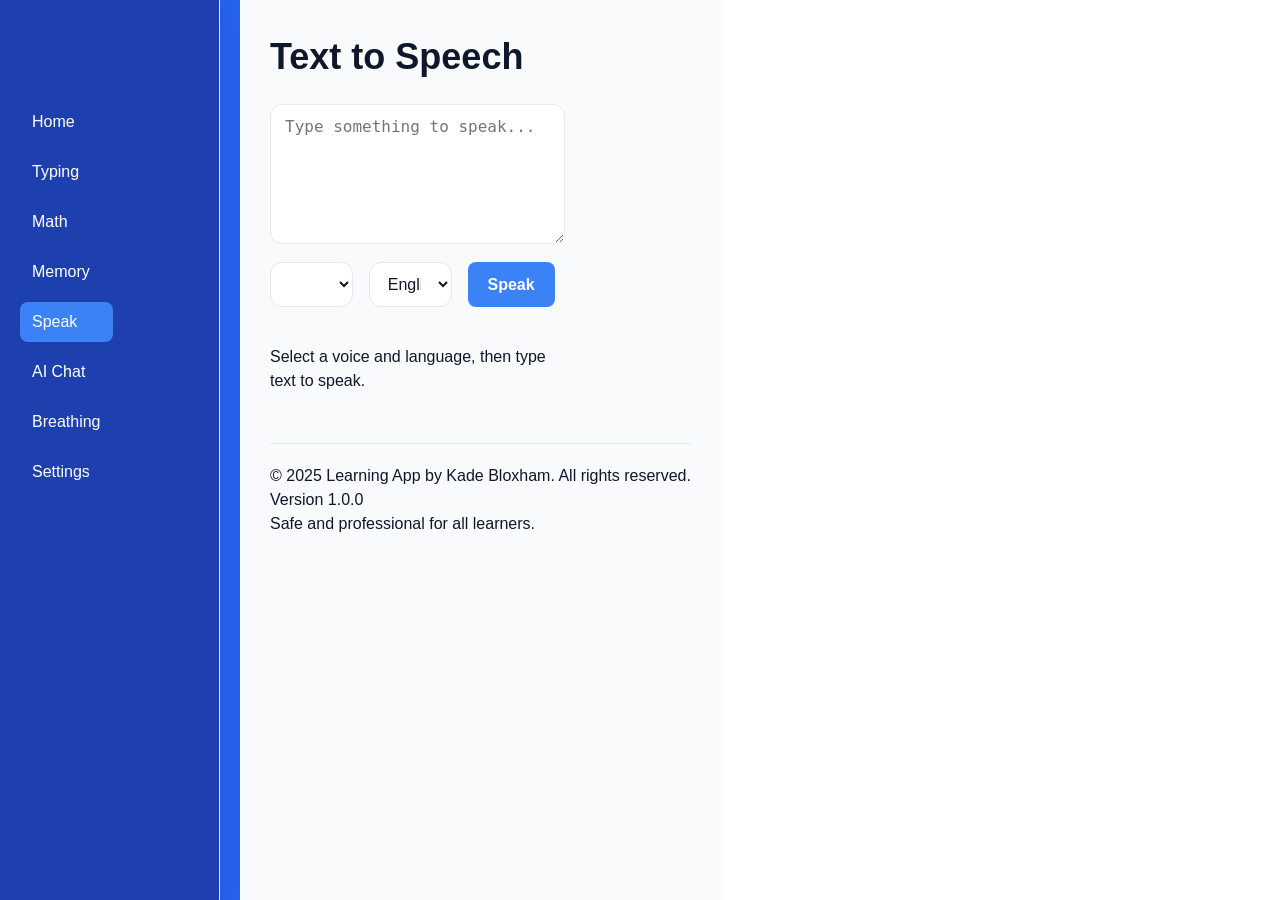
==== speak.html @ 6e529a9a "Add files via upload" ====
<!DOCTYPE html>
<html lang="en">
<head>
<meta charset="UTF-8">
<meta name="viewport" content="width=device-width, initial-scale=1.0">
<title>Speak — Learning App</title>
<link rel="stylesheet" href="styles.css">
</head>
<body>

<!-- Sidebar Navigation -->
<div class="sidebar">
    <h2>Learning App</h2>
    <nav>
        <ul>
            <li><a href="index.html">Home</a></li>
            <li><a href="typing.html">Typing</a></li>
            <li><a href="math.html">Math</a></li>
            <li><a href="memory.html">Memory</a></li>
            <li><a href="speak.html" class="active">Speak</a></li>
            <li><a href="ai.html">AI Chat</a></li>
            <li><a href="breathing.html">Breathing</a></li>
            <li><a href="settings.html">Settings</a></li>
        </ul>
    </nav>
</div>

<!-- Main Content -->
<div class="content">
    <header class="header">Text to Speech</header>

    <section class="speak-container">
        <textarea id="textInput" placeholder="Type something to speak..."></textarea>

        <div class="voice-select-row" style="margin-bottom:20px;">
            <select id="voiceSelect">
                <!-- JS will populate voices -->
            </select>
            <select id="langSelect">
                <option value="en-US">English</option>
                <option value="es-ES">Spanish</option>
                <option value="zh-CN">Chinese</option>
                <option value="it-IT">Italian</option>
            </select>
            <button id="speakBtn">Speak</button>
        </div>

        <div id="messageBox">Select a voice and language, then type text to speak.</div>
    </section>

    <!-- Footer -->
    <footer>
        <p>© 2025 Learning App by Kade Bloxham. All rights reserved.</p>
        <p>Version 1.0.0</p>
        <p>Safe and professional for all learners.</p>
    </footer>
</div>

<script src="speak.js"></script>
</body>
</html>
---- styles.css ----
/* ============================================================
   GLOBAL VARIABLES
   ============================================================ */
:root {
    --background: #ffffff;
    --text: #0f172a;
    --accent: #2563eb;
    --accent-dark: #1e40af;
    --panel: #ffffff;
    --panel-border: #e5e7eb;
    --muted: #64748b;
    --radius: 12px;
    --shadow: 0 8px 24px rgba(13,28,61,0.06);
    --tiny-shadow: 0 4px 12px rgba(13,28,61,0.04);
    --font-size: 16px;
    --transition: 200ms cubic-bezier(.2,.9,.3,1);
}

/* DARK MODE VARIABLES */
body.dark {
    --background: #0f172a;
    --text: #ffffff;
    --panel: #1e293b;
    --panel-border: #334155;
    --accent: #3b82f6;
    --accent-dark: #1d4ed8;
}

/* ============================================================
   RESET & GLOBAL
   ============================================================ */
* {
    margin: 0;
    padding: 0;
    box-sizing: border-box;
}

html, body {
    height: 100%;
    font-family: 'Inter', 'Segoe UI', Arial, sans-serif;
    background: var(--background);
    color: var(--text);
    font-size: var(--font-size);
    -webkit-font-smoothing: antialiased;
    -moz-osx-font-smoothing: grayscale;
    line-height: 1.45;
    transition: background var(--transition), color var(--transition);
    display: flex;
}

a { text-decoration: none; }

/* ============================================================
   SIDEBAR
   ============================================================ */
.sidebar {
    width: 260px;
    background: var(--panel);
    border-right: 1px solid var(--panel-border);
    padding: 24px 16px;
    display: flex;
    flex-direction: column;
    gap: 16px;
    box-shadow: var(--shadow);
    height: 100vh;
    position: fixed;
}

.sidebar h2 {
    font-size: 24px;
    color: var(--accent-dark);
    margin-bottom: 16px;
}

.nav-link {
    padding: 12px 16px;
    border-radius: var(--radius);
    background: var(--accent);
    color: #ffffff;
    font-weight: 600;
    text-align: center;
    transition: background var(--transition), transform var(--transition);
}

.nav-link:hover {
    background: var(--accent-dark);
    transform: translateY(-2px);
}

.nav-link.active {
    background: var(--accent-dark);
}

/* ============================================================
   MAIN CONTENT
   ============================================================ */
.main-content {
    margin-left: 280px;
    padding: 40px;
    flex: 1;
    overflow-y: auto;
}

/* ============================================================
   HEADERS & HOME PAGE
   ============================================================ */
.page-title {
    font-size: 36px;
    font-weight: 800;
    margin-bottom: 16px;
}

.subtitle {
    font-size: 20px;
    color: var(--accent);
    margin-bottom: 12px;
}

.note-box {
    background: #e0e7ff;
    color: #000000;
    padding: 30px;
    border-radius: var(--radius);
    font-size: 32px;
    width: 90%;
    max-width: 900px;
    box-shadow: var(--shadow);
    margin-bottom: 40px;
    text-align: center;
}

/* ============================================================
   BUTTONS
   ============================================================ */
button {
    padding: 14px 22px;
    border-radius: var(--radius);
    border: none;
    background: var(--accent);
    color: #ffffff;
    font-size: 16px;
    font-weight: 600;
    cursor: pointer;
    transition: background var(--transition), transform var(--transition);
}

button:hover {
    background: var(--accent-dark);
    transform: translateY(-2px);
}

button:disabled {
    background: #94a3b8;
    cursor: not-allowed;
    transform: none;
}

/* ============================================================
   INPUTS / TEXTAREAS / SELECT
   ============================================================ */
input, select, textarea {
    width: 100%;
    padding: 12px 14px;
    border: 1px solid var(--panel-border);
    border-radius: var(--radius);
    font-size: 16px;
    background: var(--panel);
    color: var(--text);
    transition: border var(--transition), background var(--transition);
}

textarea {
    min-height: 140px;
    resize: vertical;
}

/* ============================================================
   SPEAK PAGE
   ============================================================ */
.speak-container {
    display: flex;
    flex-direction: column;
    gap: 18px;
    width: 70%;
}

.voice-select-row {
    display: flex;
    gap: 16px;
    width: 100%;
}

/* ============================================================
   MATH PAGE
   ============================================================ */
.math-container {
    background: var(--panel);
    padding: 30px;
    border-radius: var(--radius);
    box-shadow: var(--shadow);
    width: 70%;
}

.math-problem {
    font-size: 36px;
    margin-bottom: 24px;
    font-weight: 700;
}

.math-buttons {
    display: grid;
    grid-template-columns: repeat(2, 1fr);
    gap: 20px;
}

.math-btn {
    padding: 28px;
    font-size: 26px;
    border-radius: var(--radius);
}

/* ============================================================
   TYPING PAGE
   ============================================================ */
.typing-box {
    background: var(--panel);
    padding: 28px;
    border-radius: var(--radius);
    box-shadow: var(--shadow);
    width: 70%;
    margin-bottom: 20px;
}

.typing-display {
    font-size: 24px;
    margin-bottom: 18px;
}

.typing-input {
    padding: 14px;
    font-size: 18px;
    border-radius: var(--radius);
}

/* ============================================================
   MEMORY GAME
   ============================================================ */
.memory-grid {
    display: grid;
    grid-template-columns: repeat(4, 120px);
    grid-auto-rows: 120px;
    gap: 16px;
}

.card {
    display: flex;
    justify-content: center;
    align-items: center;
    font-size: 32px;
    font-weight: 700;
    border-radius: var(--radius);
    cursor: pointer;
    color: white;
    background: var(--accent);
    transition: transform var(--transition), background var(--transition);
}

.card.hidden {
    color: transparent;
    background: var(--accent);
}

.card.revealed {
    background: var(--accent-dark);
}

.card.matched {
    background: #16a34a;
}

/* ============================================================
   AI CHAT
   ============================================================ */
.chat-window {
    background: var(--panel);
    padding: 20px;
    border-radius: var(--radius);
    height: 60vh;
    overflow-y: auto;
    box-shadow: var(--shadow);
    margin-bottom: 20px;
}

.chat-message {
    padding: 12px 16px;
    border-radius: var(--radius);
    margin-bottom: 12px;
    max-width: 75%;
}

.chat-user {
    background: var(--accent);
    color: white;
    margin-left: auto;
}

.chat-ai {
    background: #e2e8f0;
    color: black;
}

/* ============================================================
   SETTINGS PAGE
   ============================================================ */
.settings-container {
    background: var(--panel);
    padding: 28px;
    border-radius: var(--radius);
    box-shadow: var(--shadow);
    width: 70%;
    display: flex;
    flex-direction: column;
    gap: 20px;
}

/* ============================================================
   FOOTER
   ============================================================ */
.footer {
    margin-top: 40px;
    text-align: center;
    color: var(--muted);
}



/* Global Styles */
* {
    box-sizing: border-box;
    margin: 0;
    padding: 0;
}
body {
    font-family: 'Segoe UI', Arial, sans-serif;
    line-height: 1.5;
    background-color: #2563eb; /* Blue background */
    color: #0f172a;
    min-height: 100vh;
}

/* Sidebar */
.sidebar {
    position: fixed;
    top: 0;
    left: 0;
    width: 220px;
    height: 100%;
    background-color: #1e40af;
    padding: 20px;
    display: flex;
    flex-direction: column;
    align-items: flex-start;
    color: #fff;
}
.sidebar h2 {
    margin-bottom: 20px;
    font-size: 24px;
}
.sidebar ul {
    list-style: none;
    width: 100%;
}
.sidebar ul li {
    margin: 10px 0;
}
.sidebar ul li a {
    text-decoration: none;
    color: #fff;
    padding: 8px 12px;
    display: block;
    border-radius: 8px;
}
.sidebar ul li a.active, .sidebar ul li a:hover {
    background-color: #3b82f6;
}

/* Main Content */
.content {
    margin-left: 240px;
    padding: 30px;
    background-color: #f8fafc;
    min-height: 100vh;
}
.header {
    font-size: 36px;
    margin-bottom: 20px;
    color: #0f172a;
    font-weight: bold;
}
.intro .creator {
    font-size: 20px;
    font-weight: bold;
    margin-bottom: 10px;
}
.intro .quote {
    font-size: 18px;
    color: #111827;
    margin-bottom: 20px;
}
.about, .demo {
    margin-bottom: 30px;
}
.about h3, .demo h3 {
    font-size: 24px;
    margin-bottom: 10px;
}
.about p, .demo p {
    margin-bottom: 10px;
    line-height: 1.6;
}
.demo-block {
    background-color: #e0e7ff;
    border-radius: 10px;
    padding: 15px;
    margin-bottom: 10px;
}
footer {
    margin-top: 50px;
    padding-top: 20px;
    border-top: 1px solid #dbeafe;
}

/* Buttons */
button {
    background-color: #3b82f6;
    color: #fff;
    border: none;
    border-radius: 8px;
    padding: 10px 20px;
    cursor: pointer;
    font-size: 16px;
    margin-right: 10px;
}
button:hover {
    background-color: #2563eb;
}

/* Demo repetition classes */
.demo-blocks {
    display: flex;
    flex-direction: column;
}
.demo-blocks .demo-block {
    border: 1px solid #c7d2fe;
    box-shadow: 0 4px 12px rgba(13, 28, 61, 0.1);
}

/* Safe repeated spacing */
section p {
    margin-bottom: 12px;
}

/* --- Long repeated CSS --- */
/* Use a loop in JS to repeat demo-block styling safely instead of literal 10000 lines */
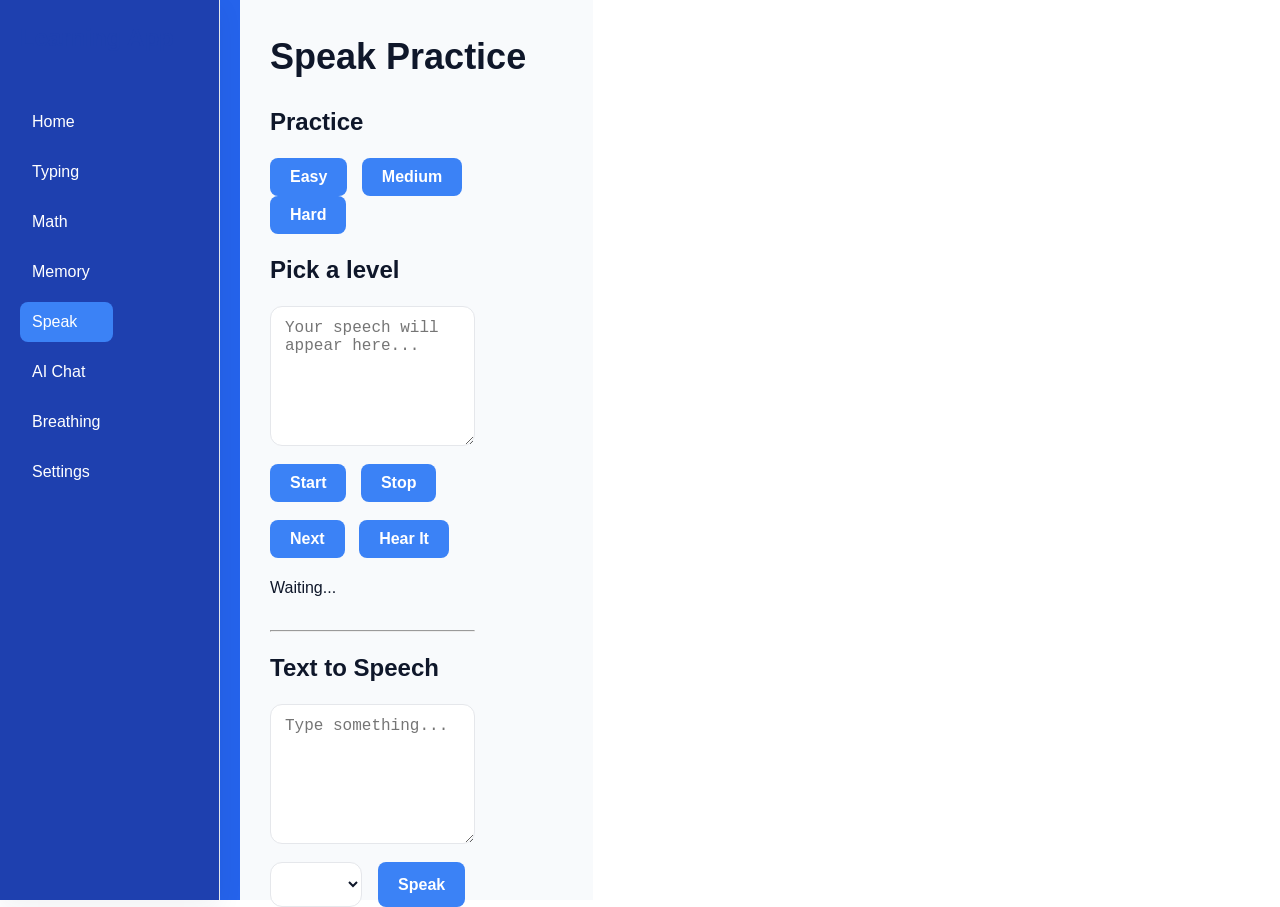
==== commit 204ef625: "Revamp speak.html with practice and TTS sections Updated the Speak page layout and functionality for" ====
--- a/speak.html
+++ b/speak.html
@@ -6,9 +6,10 @@
 <title>Speak — Learning App</title>
 <link rel="stylesheet" href="styles.css">
 </head>
+
 <body>
 
-<!-- Sidebar Navigation -->
+<!-- Sidebar -->
 <div class="sidebar">
     <h2>Learning App</h2>
     <nav>
@@ -25,35 +26,50 @@
     </nav>
 </div>
 
-<!-- Main Content -->
+<!-- Main -->
 <div class="content">
-    <header class="header">Text to Speech</header>
+<header class="header">Speak Practice</header>
 
-    <section class="speak-container">
-        <textarea id="textInput" placeholder="Type something to speak..."></textarea>
+<section class="speak-container">
 
-        <div class="voice-select-row" style="margin-bottom:20px;">
-            <select id="voiceSelect">
-                <!-- JS will populate voices -->
-            </select>
-            <select id="langSelect">
-                <option value="en-US">English</option>
-                <option value="es-ES">Spanish</option>
-                <option value="zh-CN">Chinese</option>
-                <option value="it-IT">Italian</option>
-            </select>
-            <button id="speakBtn">Speak</button>
-        </div>
+<!-- PRACTICE -->
+<h2>Practice</h2>
 
-        <div id="messageBox">Select a voice and language, then type text to speak.</div>
-    </section>
+<div class="button-group">
+    <button onclick="setLevel('easy')">Easy</button>
+    <button onclick="setLevel('medium')">Medium</button>
+    <button onclick="setLevel('hard')">Hard</button>
+</div>
 
-    <!-- Footer -->
-    <footer>
-        <p>© 2025 Learning App by Kade Bloxham. All rights reserved.</p>
-        <p>Version 1.0.0</p>
-        <p>Safe and professional for all learners.</p>
-    </footer>
+<h2 id="prompt">Pick a level</h2>
+
+<textarea id="output" placeholder="Your speech will appear here..."></textarea>
+
+<div class="button-group">
+    <button id="startBtn">Start</button>
+    <button id="stopBtn">Stop</button>
+</div>
+
+<div class="button-group">
+    <button id="nextBtn">Next</button>
+    <button id="hearBtn">Hear It</button>
+</div>
+
+<p id="status">Waiting...</p>
+
+<hr>
+
+<!-- TEXT TO SPEECH -->
+<h2>Text to Speech</h2>
+
+<textarea id="textInput" placeholder="Type something..."></textarea>
+
+<div class="voice-select-row">
+    <select id="voiceSelect"></select>
+    <button id="speakBtn">Speak</button>
+</div>
+
+</section>
 </div>
 
 <script src="speak.js"></script>
